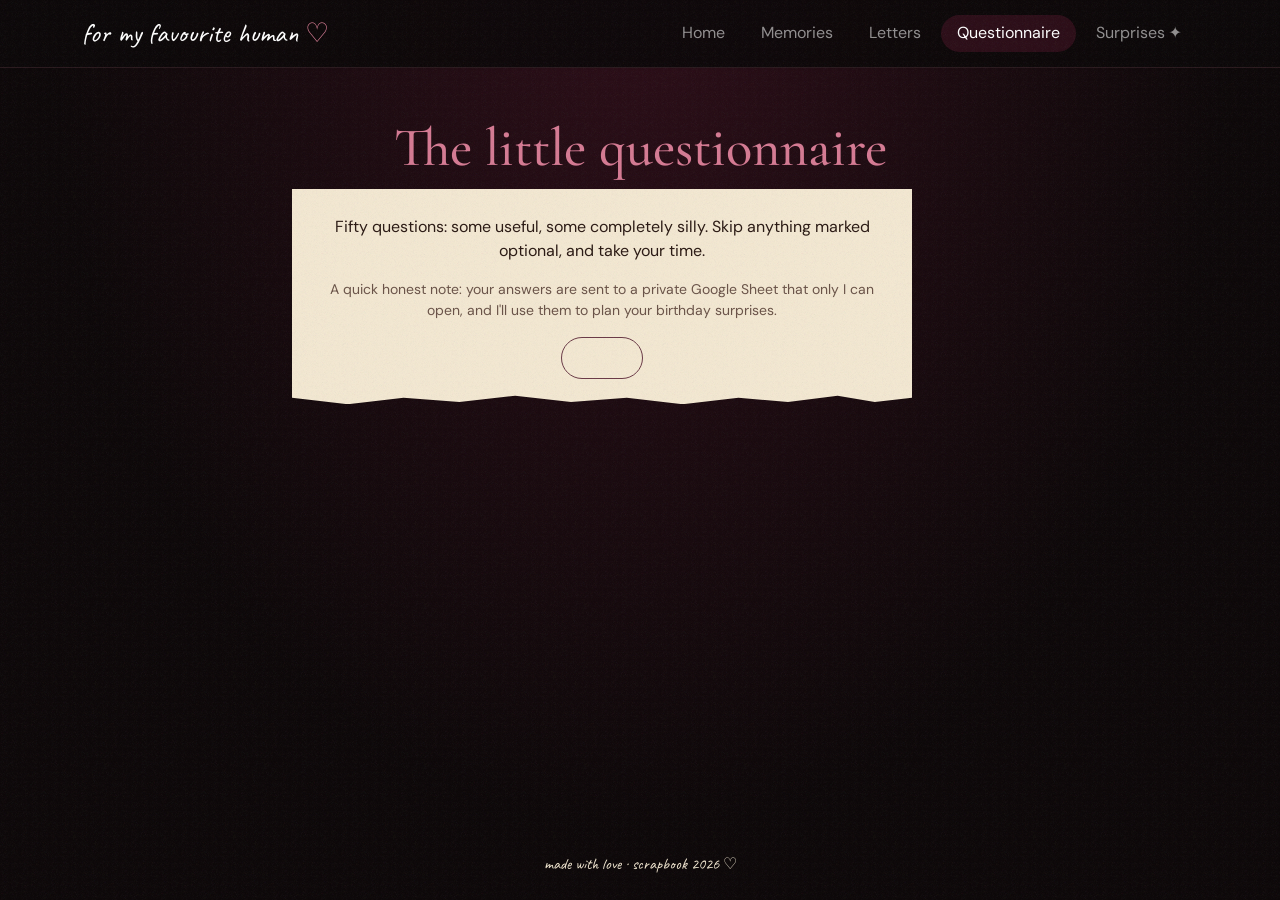
==== questionnaire.html @ 873a5168 "phase 1" ====
<!DOCTYPE html>
<html lang="en">
<head>
<meta charset="utf-8">
<meta name="viewport" content="width=device-width, initial-scale=1">
<title>Questionnaire · for my favourite human</title>
<link href="https://cdn.jsdelivr.net/npm/bootstrap@5.3.3/dist/css/bootstrap.min.css" rel="stylesheet">
<link href="https://fonts.googleapis.com/css2?family=Caveat:wght@500;700&family=Cormorant+Garamond:ital,wght@0,500;1,500&family=DM+Sans:wght@400;500&display=swap" rel="stylesheet">
<link href="css/style.css" rel="stylesheet">
</head>
<body data-page="questionnaire">
<div id="site-nav"></div>
<main class="container py-5" style="max-width:720px">
  <h1 class="page-title text-center">The little questionnaire</h1>

  <section id="q-intro" class="paper torn text-center">
    <p class="mb-3">Fifty questions: some useful, some completely silly. Skip anything marked optional, and take your time.</p>
    <p class="small privacy-note">A quick honest note: your answers are sent to a private Google Sheet that only I can open, and I'll use them to plan your birthday surprises.</p>
    <button id="q-start" type="button" class="btn btn-scrap">Start</button>
  </section>

  <section id="q-app" hidden>
    <div class="d-flex justify-content-between hand fs-5"><span id="q-counter"></span><span id="q-percent"></span></div>
    <div class="progress mb-3" role="progressbar" aria-label="Questionnaire progress"><div id="q-progress-bar" class="progress-bar"></div></div>
    <div id="q-body" class="paper"></div>
    <div id="q-error" class="alert alert-danger mt-3" role="alert" hidden></div>
    <div class="d-flex justify-content-between mt-3">
      <button id="q-prev" type="button" class="btn btn-scrap">← Previous</button>
      <button id="q-next" type="button" class="btn btn-scrap btn-primary-scrap">Next →</button>
    </div>
  </section>

  <section id="q-success" class="paper torn text-center" hidden>
    <p class="hand fs-1 mb-2">Thank you ♡</p>
    <p>Your answers were received. Your surprises are now open to you.</p>
    <p id="q-storage-warning" class="small text-danger" hidden>Your browser wouldn't let this site remember that you finished, so the surprises page may ask again.</p>
    <a class="btn btn-scrap btn-primary-scrap" href="surprises.html">Go to my surprises ✦</a>
    <a class="btn btn-scrap" href="index.html">Back home</a>
  </section>
</main>
<footer class="text-center py-4 hand">made with love · scrapbook 2026 ♡</footer>
<script src="https://cdn.jsdelivr.net/npm/bootstrap@5.3.3/dist/js/bootstrap.bundle.min.js"></script>
<script src="js/config.js"></script>
<script src="js/main.js"></script>
<script src="js/questionnaire.js"></script>
</body>
</html>
---- css/style.css ----
:root{--black:#0d0809;--burg:#5a1527;--burg2:#7b2338;--cream:#f3e8d2;--ink:#2b1a14;--rose:#d67b94}
body{background:radial-gradient(ellipse at top,#2c0e18,var(--black) 65%) fixed;color:var(--cream);font-family:'DM Sans',system-ui,sans-serif;min-height:100vh;display:flex;flex-direction:column}
main{flex:1}
/* film grain overlay: never blocks clicks */
body::before{content:"";position:fixed;inset:0;pointer-events:none;z-index:1050;opacity:.08;background-image:url("data:image/svg+xml,%3Csvg xmlns='http://www.w3.org/2000/svg' width='160' height='160'%3E%3Cfilter id='n'%3E%3CfeTurbulence baseFrequency='.9' numOctaves='2'/%3E%3C/filter%3E%3Crect width='100%25' height='100%25' filter='url(%23n)'/%3E%3C/svg%3E")}
.hand{font-family:'Caveat',cursive}
h1,h2,.display-title,.page-title{font-family:'Cormorant Garamond',Georgia,serif;font-weight:500}
.display-title{font-size:clamp(2.3rem,7vw,4.6rem);line-height:1.1;animation:rise .9s both}
.display-title em,.page-title{color:var(--rose)}
.page-title{font-size:clamp(2.2rem,6vw,3.4rem)}
.eyebrow{letter-spacing:.2em;text-transform:uppercase;font-size:.75rem;color:var(--rose)}
.lead-soft{max-width:34rem;color:#cdb9b0}
@keyframes rise{from{opacity:0;transform:translateY(14px)}to{opacity:1;transform:none}}
/* nav */
.site-nav{background:rgba(13,8,9,.92);border-bottom:1px solid #2a1a1e}
.navbar-brand{font-size:1.7rem}.heart{color:var(--rose)}
.nav-link{border-radius:2rem;padding:.4rem 1rem!important}
.nav-link.active{background:#2c0e18;color:#fff!important}
.btn-scrap{border:1px solid #6b3a47;color:var(--cream);border-radius:2rem;padding:.5rem 1.4rem;transition:.25s}
.btn-scrap:hover{background:var(--burg2);color:#fff;border-color:var(--burg2)}
.btn-primary-scrap{background:var(--burg2);border-color:var(--burg2)}
/* paper */
.paper{background:var(--cream);color:var(--ink);padding:1.6rem;box-shadow:0 10px 30px rgba(0,0,0,.5);max-width:620px}
.paper h2{font-size:1.9rem}
.torn{clip-path:polygon(0 0,100% 0,100% 97%,94% 99%,88% 96%,80% 99%,72% 97%,63% 100%,54% 97%,45% 99%,36% 96%,27% 99%,18% 97%,9% 100%,0 97%)}
.privacy-note{color:#6a5348}
/* envelope */
.envelope{position:relative;width:min(300px,85vw);height:200px;border:0;background:linear-gradient(160deg,var(--burg2),var(--burg));box-shadow:0 14px 34px rgba(0,0,0,.6);transition:transform .3s;cursor:pointer;display:inline-block}
.envelope:hover{transform:translateY(-4px) rotate(-1deg)}
.flap{position:absolute;inset:0 0 auto 0;height:60%;background:#6a1b2f;clip-path:polygon(0 0,100% 0,50% 100%);transform-origin:top;transition:transform .6s}
.envelope.open .flap{transform:rotateX(180deg)}
.seal{position:absolute;left:50%;top:50%;transform:translate(-50%,-50%);width:52px;height:52px;border-radius:50%;background:#a33a58;color:#fff;font-size:1.4rem;line-height:52px;box-shadow:0 3px 8px rgba(0,0,0,.5)}
.tape{position:absolute;top:-8px;width:80px;height:26px;background:rgba(243,232,210,.3)}
.t1{left:-12px;transform:rotate(-12deg)}.t2{right:-12px;transform:rotate(12deg)}
#welcome-letter:not([hidden]){animation:rise .6s both}
/* polaroids */
.polaroid{background:#fbf6ea;padding:.7rem .7rem 0;box-shadow:0 10px 24px rgba(0,0,0,.55);transform:rotate(var(--r,0deg));transition:transform .3s;margin:0;color:var(--ink)}
.polaroid:hover{transform:rotate(0) scale(1.04)}
.polaroid img,.ph{width:100%;aspect-ratio:1/1;object-fit:cover;display:block;background:#2a1a1e}
.ph{display:flex;align-items:center;justify-content:center;text-align:center;color:var(--rose);padding:1rem;font-size:.85rem}
.polaroid figcaption{font-family:'Caveat',cursive;font-size:1.5rem;text-align:center;padding:.6rem 0}
/* reveals */
.reveal{height:100%;max-width:none}
.reveal.locked{background:#d9ccb3;opacity:.75}
.reveal.finale{border:3px double var(--burg2);box-shadow:0 0 40px rgba(214,123,148,.45);animation:glow 3s ease-in-out infinite}
.reveal.finale.locked{opacity:.85}
.tag{color:var(--burg2);margin:0;font-size:1.3rem}
@keyframes glow{50%{box-shadow:0 0 60px rgba(214,123,148,.75)}}
/* questionnaire */
.progress{background:#2a1a1e;height:8px}.progress-bar{background:var(--rose);transition:width .3s}
.q-text{font-family:'Cormorant Garamond',serif;font-size:1.7rem}
.opt{display:block;border:1px solid #b9a98c;padding:.55rem .9rem;margin:.4rem 0;cursor:pointer;border-radius:.4rem}
.opt:has(input:checked){background:var(--burg2);color:#fff;border-color:var(--burg2)}
.opt input{margin-right:.6rem}
.hint{font-size:.85rem;color:#6a5348}
@media (prefers-reduced-motion:reduce){*{animation:none!important;transition:none!important}}
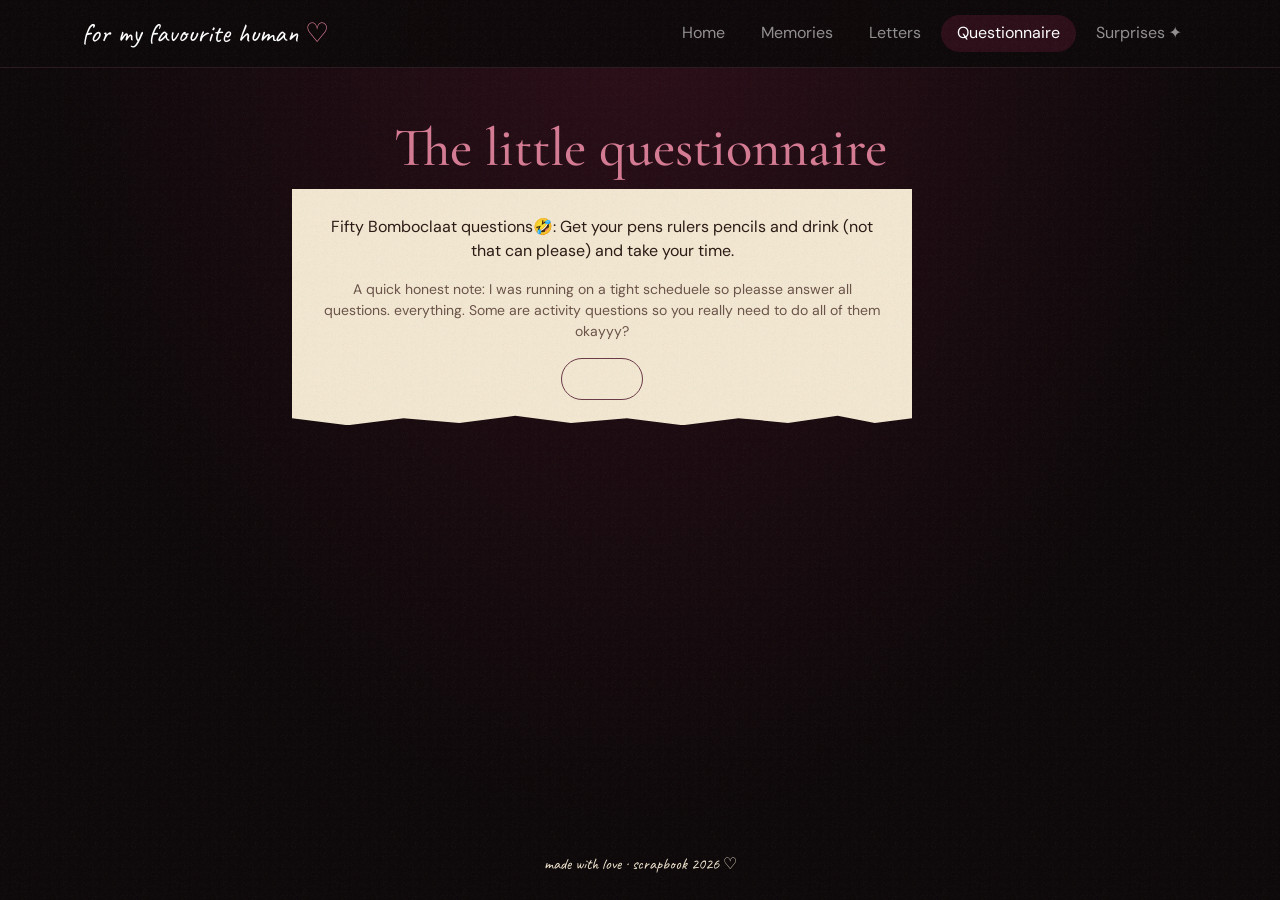
==== commit 310879c6: "Phase 1-Revise questionnaire introduction and privacy note Updated introductory text and privacy not" ====
--- a/questionnaire.html
+++ b/questionnaire.html
@@ -14,8 +14,8 @@
   <h1 class="page-title text-center">The little questionnaire</h1>
 
   <section id="q-intro" class="paper torn text-center">
-    <p class="mb-3">Fifty questions: some useful, some completely silly. Skip anything marked optional, and take your time.</p>
-    <p class="small privacy-note">A quick honest note: your answers are sent to a private Google Sheet that only I can open, and I'll use them to plan your birthday surprises.</p>
+    <p class="mb-3">Fifty Bomboclaat questions🤣: Get your pens rulers pencils and drink (not that can please) and take your time.</p>
+    <p class="small privacy-note">A quick honest note: I was running on a tight scheduele so pleasse answer all questions. everything. Some are activity questions so you really need to do all of them okayyy?</p>
     <button id="q-start" type="button" class="btn btn-scrap">Start</button>
   </section>
 
